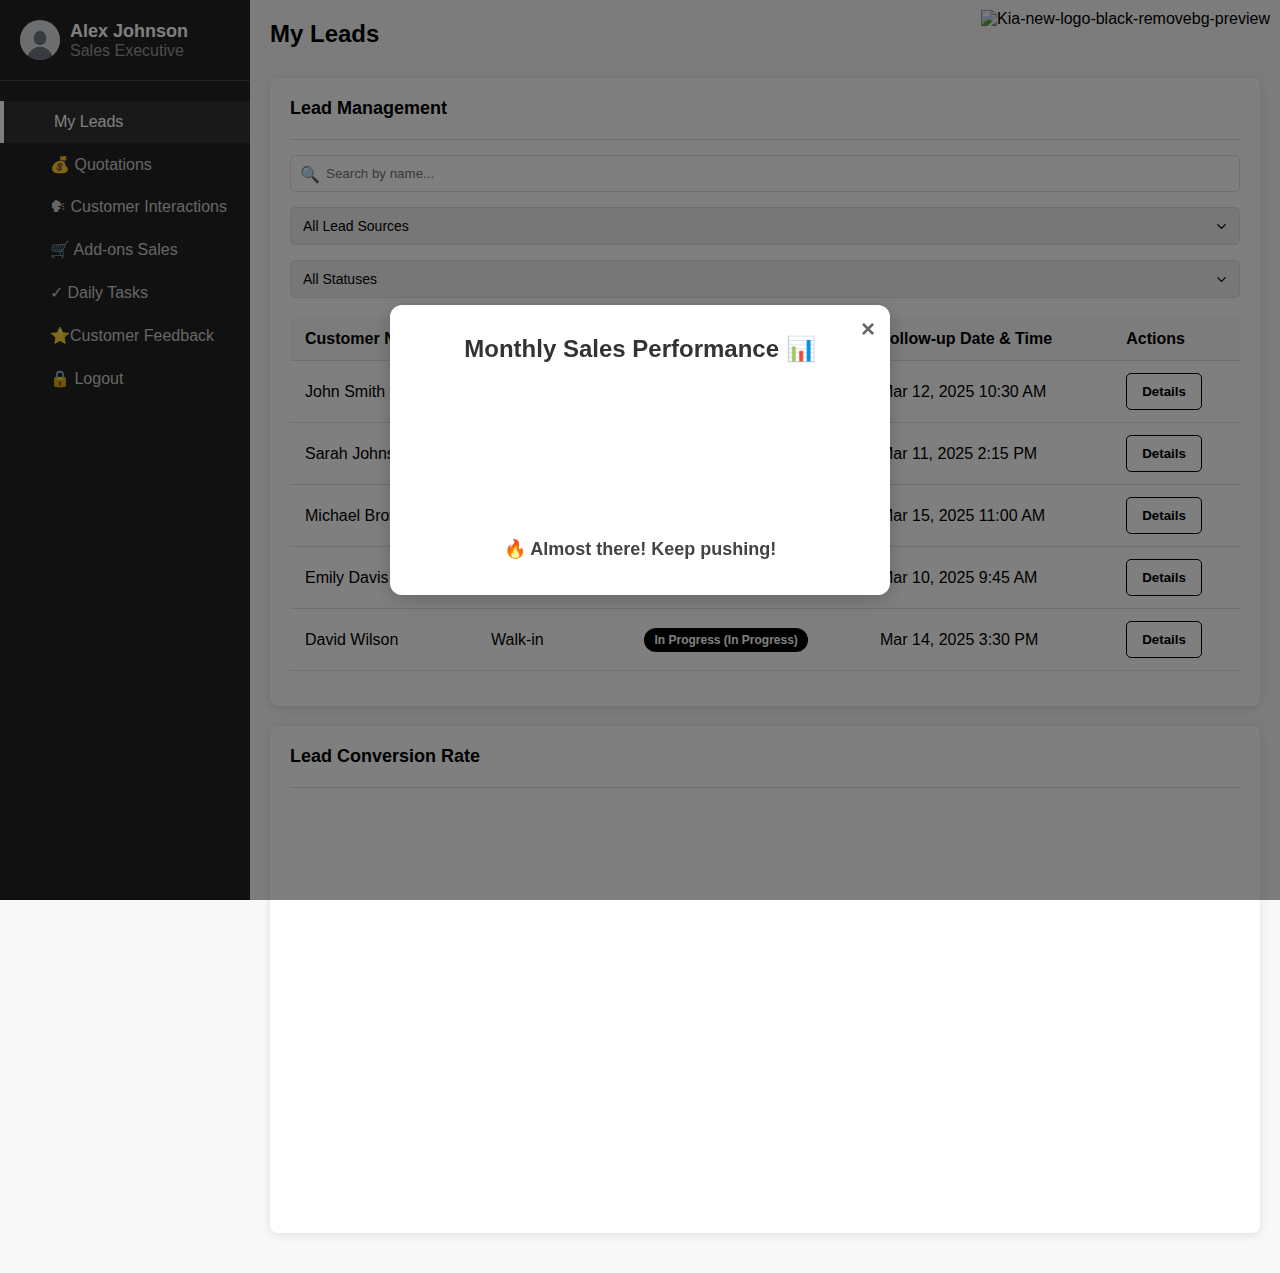
==== execut.html @ 9aef1964 "Add files via upload" ====
<!DOCTYPE html>
<html lang="en">
<head>
    <meta charset="UTF-8">
    <meta name="viewport" content="width=device-width, initial-scale=1.0">
    <title>KIA Showroom - Sales Executive Dashboard</title>
    <script src="https://cdnjs.cloudflare.com/ajax/libs/chart.js/3.9.1/chart.min.js"></script>
    <link rel="stylesheet" href="execut.css">
</head>
<body>
    
    <div class="sidebar">
        <div class="sidebar-header">
            <div class="user-info">
                <div class="user-avatar">
                    <img src="user.jpg" alt="User Avatar" class="avatar-img">
                </div>
                <div>
                    <div class="user-name">Alex Johnson</div>
                    <div class="user-role">Sales Executive</div>
                </div>
            </div>
        </div>
        <div class="sidebar-menu">
            <a href="#my-leads" class="active" data-section="my-leads-section">
                <i class="fas fa-clipboard-list"></i> My Leads
            </a>
            <a href="#quotations" data-section="quotations-section">
                <i class="fas fa-file-invoice-dollar"></i>💰 Quotations
            </a>
            <a href="#customer-interactions" data-section="customer-interactions-section">
                <i class="fas fa-comments"></i>🗣 Customer Interactions
            </a>
            <a href="#addons-section" data-section="addons-section">
                <i class="fas fa-cart-plus"></i>🛒  Add-ons Sales
            </a>
            <a href="#daily-tasks-section" data-section="daily-tasks-section">
                <i class="fas fa-tasks"></i>✓ Daily Tasks
            </a>
            <a href="#customer-feedback-section" data-section="customer-feedback-section">
                <i class="fas fa-star"></i>⭐Customer Feedback
            </a>
            <a href="#logout" id="logout-btn" class="nav-link">
                <i class="fas fa-lock"></i>🔒 Logout
            </a>
        </div>
    </div>

    <div class="kia-logo-container">
        <img src="https://i.ibb.co/v6xgw8Wd/Kia-new-logo-black-removebg-preview.png" alt="Kia-new-logo-black-removebg-preview" border="0"></a>
    </div>

    <div class="main-content">

        <section id="my-leads" class="section active">
            <div class="header">
                <h1>My Leads</h1>
            </div>
            
            <div class="card">
                <div class="card-header">
                    <h2>Lead Management</h2>
                </div>
                
                <div class="filters">
                    <div class="search-box">
                        <input type="text" placeholder="Search by name..." id="lead-search">
                    </div>
                    <select class="form-control filter-select" id="lead-source-filter">
                        <option value="">All Lead Sources</option>
                        <option value="Walk-in">Walk-in</option>
                        <option value="Online">Online</option>
                        <option value="Referral">Referral</option>
                        <option value="Social Media">Social Media</option>
                    </select>
                    <select class="form-control filter-select" id="lead-status-filter">
                        <option value="">All Statuses</option>
                        <option value="New">New</option>
                        <option value="In Progress">In Progress</option>
                        <option value="Converted">Converted</option>
                        <option value="Lost">Lost</option>
                    </select>
                </div>
                
                <div class="table-container">
                    <table id="leads-table">
                        <thead>
                            <tr>
                                <th>Customer Name</th>
                                <th>Lead Source</th>
                                <th>Lead Status</th>
                                <th>Follow-up Date & Time</th>
                                <th>Actions</th>
                            </tr>
                        </thead>
                        <tbody>
                            <tr>
                                <td>John Smith</td>
                                <td>Walk-in</td>
                                <td><span class="status status-new">New</span></td>
                                <td>Mar 12, 2025 10:30 AM</td>
                                <td>
                                    <button class="btn btn-outline">Details</button>
                                </td>
                            </tr>
                            <tr>
                                <td>Sarah Johnson</td>
                                <td>Online</td>
                                <td><span class="status status-progress">In Progress</span></td>
                                <td>Mar 11, 2025 2:15 PM</td>
                                <td>
                                    <button class="btn btn-outline">Details</button>
                                </td>
                            </tr>
                            <tr>
                                <td>Michael Brown</td>
                                <td>Referral</td>
                                <td><span class="status status-converted">Converted</span></td>
                                <td>Mar 15, 2025 11:00 AM</td>
                                <td>
                                    <button class="btn btn-outline">Details</button>
                                </td>
                            </tr>
                            <tr>
                                <td>Emily Davis</td>
                                <td>Social Media</td>
                                <td><span class="status status-lost">Lost</span></td>
                                <td>Mar 10, 2025 9:45 AM</td>
                                <td>
                                    <button class="btn btn-outline">Details</button>
                                </td>
                            </tr>
                            <tr>
                                <td>David Wilson</td>
                                <td>Walk-in</td>
                                <td><span class="status status-progress">In Progress</span></td>
                                <td>Mar 14, 2025 3:30 PM</td>
                                <td>
                                    <button class="btn btn-outline">Details</button>
                                </td>
                            </tr>
                        </tbody>
                    </table>
                </div>
            </div>
            
            <div class="card">
                <div class="card-header">
                    <h2>Lead Conversion Rate</h2>
                </div>
                <div class="chart-container">
                    <canvas id="lead-conversion-chart"></canvas>
                </div>
            </div>
        </section>
        
        
        <!-- Quotations Section -->
        <section id="quotations" class="section">
            <div class="header">
                <h1>Quotations</h1>
            </div>
            
            <div class="card">
                <div class="card-header">
                    <h2>Generate Quotation</h2>
                </div>
                
                <form id="quotation-form">
                    <div class="form-row">
                        <div class="form-group">
                            <label for="customer-name">Customer Name</label>
                            <input type="text" id="customer-name" class="form-control" required>
                        </div>
                        <div class="form-group">
                            <label for="customer-email">Email</label>
                            <input type="email" id="customer-email" class="form-control" required>
                        </div>
                        <div class="form-group">
                            <label for="customer-phone">Phone Number</label>
                            <input type="tel" id="customer-phone" class="form-control" required>
                        </div>
                    </div>
                    
                    <div class="form-row">
                        <div class="form-group">
                            <label for="vehicle-model">Vehicle Model</label>
                            <select id="vehicle-model" class="form-control" required>
                                <option value="">Select Model</option>
                                <option value="KIA Seltos">KIA Seltos</option>
                                <option value="KIA Sonet">KIA Sonet</option>
                                <option value="KIA Carnival">KIA Carnival</option>
                                <option value="KIA EV6">KIA EV6</option>
                                <option value="KIA Sportage">KIA Sportage</option>
                            </select>
                        </div>
                        <div class="form-group">
                            <label for="vehicle-variant">Variant</label>
                            <select id="vehicle-variant" class="form-control" required>
                                <option value="">Select Variant</option>
                                <option value="HTE">HTE</option>
                                <option value="HTK">HTK</option>
                                <option value="HTK+">HTK+</option>
                                <option value="HTX">HTX</option>
                                <option value="HTX+">HTX+</option>
                                <option value="GTX">GTX</option>
                                <option value="GTX+">GTX+</option>
                            </select>
                        </div>
                        <div class="form-group">
                            <label for="vehicle-color">Color</label>
                            <select id="vehicle-color" class="form-control" required>
                                <option value="">Select Color</option>
                                <option value="White">White</option>
                                <option value="Black">Black</option>
                                <option value="Silver">Silver</option>
                                <option value="Grey">Grey</option>
                            </select>
                        </div>
                    </div>
                    
                    <div class="form-row">
                        <div class="form-group">
                            <label for="add-ons">Add-ons</label>
                            <div id="add-ons-container" class="dropdown-container">
                                <div id="add-ons-display" class="dropdown-display">Select Add-ons</div>
                                <div id="add-ons-dropdown" class="dropdown-select">
                                    <select id="add-ons" class="form-control" multiple>
                                        <option value="Extended Warranty" data-price="25000">Extended Warranty (₹25,000)</option>
                                        <option value="Premium Floor Mats" data-price="5000">Premium Floor Mats (₹5,000)</option>
                                        <option value="Seat Covers" data-price="12000">Seat Covers (₹12,000)</option>
                                        <option value="Infotainment Upgrade" data-price="18000">Infotainment Upgrade (₹18,000)</option>
                                    </select>
                                    <button id="add-ons-ok-btn" class="btn btn-primary">OK</button>
                                </div>
                            </div>
                            <ul id="selected-addons-list" class="selected-addons-list"></ul>
                        </div>
                        <div class="form-group">
                            <label for="add-ons-cost">Add-ons Cost</label>
                            <input type="number" id="add-ons-cost" class="form-control" readonly value="0">
                        </div>
                        <div class="form-group">
                            <label for="total-amount">Total On-Road Price</label>
                            <input type="number" id="total-amount" class="form-control" readonly value="1380000">
                        </div>
                    </div>
                    
                    <div class="form-group">
                        <label for="notes">Additional Notes</label>
                        <textarea id="notes" class="form-control" rows="3"></textarea>
                    </div>
                    
                    <div style="display: flex; gap: 10px;">
                        <button type="submit" class="btn btn-primary">Generate & Email Quotation</button>
                        <button type="button" class="btn btn-outline">Save Draft</button>
                    </div>
                </form>
            </div>
            
            <div class="card">
                <div class="card-header">
                    <h2>Saved Quotations</h2>
                </div>
                
                <div class="table-container">
                    <table id="quotations-table">
                        <thead>
                            <tr>
                                <th>Date</th>
                                <th>Customer Name</th>
                                <th>Vehicle Model</th>
                                <th>Total Amount</th>
                                <th>Status</th>
                                <th>Actions</th>
                            </tr>
                        </thead>
                        <tbody>
                            <tr>
                                <td>Mar 9, 2025</td>
                                <td>James Wilson</td>
                                <td>KIA Seltos HTX</td>
                                <td>₹ 1,385,000</td>
                                <td><span class="status status-progress">Pending</span></td>
                                <td>
                                    <button class="btn btn-outline">View</button>
                                </td>
                            </tr>
                            <tr>
                                <td>Mar 8, 2025</td>
                                <td>Lisa Thompson</td>
                                <td>KIA Carnival GTX+</td>
                                <td>₹ 2,450,000</td>
                                <td><span class="status status-converted">Accepted</span></td>
                                <td>
                                    <button class="btn btn-outline">View</button>
                                </td>
                            </tr>
                            <tr>
                                <td>Mar 7, 2025</td>
                                <td>Robert Parker</td>
                                <td>KIA Sonet HTK+</td>
                                <td>₹ 1,150,000</td>
                                <td><span class="status status-lost">Rejected</span></td>
                                <td>
                                    <button class="btn btn-outline">View</button>
                                </td>
                            </tr>
                        </tbody>
                    </table>
                </div>
            </div>
        </section>
        
        <!-- Customer Interactions Section -->
        <section id="customer-interactions" class="section">
            <div class="header">
                <h1>Customer Interactions</h1>
            </div>
            
            <div class="card">
                <div class="card-header">
                    <h2>Pending Follow-ups</h2>
                </div>
                
                <div class="table-container">
                    <table id="followups-table">
                        <thead>
                            <tr>
                                <th>Customer Name</th>
                                <th>Last Contact</th>
                                <th>Communication Mode</th>
                                <th>Next Follow-up</th>
                                <th>Actions</th>
                            </tr>
                        </thead>
                        <tbody>
                            <tr>
                                <td>Mark Johnson</td>
                                <td>Mar 8, 2025</td>
                                <td>Call</td>
                                <td>Mar 10, 2025 2:00 PM</td>
                                <td>
                                    <button class="btn btn-primary">Complete</button>
                                    <button class="btn btn-outline">Reschedule</button>
                                </td>
                            </tr>
                            <tr>
                                <td>Susan Miller</td>
                                <td>Mar 7, 2025</td>
                                <td>Email</td>
                                <td>Mar 11, 2025 11:30 AM</td>
                                <td>
                                    <button class="btn btn-primary">Complete</button>
                                    <button class="btn btn-outline">Reschedule</button>
                                </td>
                            </tr>
                            <tr>
                                <td>Thomas Anderson</td>
                                <td>Mar 6, 2025</td>
                                <td>In-Person</td>
                                <td>Mar 10, 2025 4:15 PM</td>
                                <td>
                                    <button class="btn btn-primary">Complete</button>
                                    <button class="btn btn-outline">Reschedule</button>
                                </td>
                            </tr>
                        </tbody>
                    </table>
                </div>
            </div>
            
            <div class="card">
                <div class="card-header">
                    <h2>Interaction History</h2>
                </div>
                
                <div class="filters">
                    <div class="search-box">
                        <input type="text" placeholder="Search by name..." id="interaction-search">
                    </div>
                    <select class="form-control filter-select" id="comm-mode-filter">
                        <option value="">All Modes</option>
                        <option value="Call">Call</option>
                        <option value="Email">Email</option>
                        <option value="In-Person">In-Person</option>
                    </select>
                </div>
                
                <div class="table-container">
                    <table id="interactions-table">
                        <thead>
                            <tr>
                                <th>Date & Time</th>
                                <th>Customer Name</th>
                                <th>Mode</th>
                                <th>Summary</th>
                                <th>Actions</th>
                            </tr>
                        </thead>
                        <tbody>
                            <tr>
                                <td>Mar 9, 2025 9:30 AM</td>
                                <td>Jennifer Lewis</td>
                                <td>Call</td>
                                <td>Discussed financing options for Seltos HTX</td>
                                <td>
                                    <button class="btn btn-outline">View Notes</button>
                                </td>
                            </tr>
                            <tr>
                                <td>Mar 8, 2025 3:45 PM</td>
                                <td>William Chen</td>
                                <td>In-Person</td>
                                <td>Test drive of KIA EV6, interested in GT-Line</td>
                                <td>
                                    <button class="btn btn-outline">View Notes</button>
                                </td>
                            </tr>
                            <tr>
                                <td>Mar 8, 2025 11:15 AM</td>
                                <td>Katherine Wright</td>
                                <td>Email</td>
                                <td>Sent brochure and pricing details for Carnival</td>
                                <td>
                                    <button class="btn btn-outline">View Notes</button>
                                </td>
                            </tr>
                            <tr>
                                <td>Mar 7, 2025 2:00 PM</td>
                                <td>Daniel Martinez</td>
                                <td>Call</td>
                                <td>Follow-up after test drive, discussing add-ons</td>
                                <td>
                                    <button class="btn btn-outline">View Notes</button>
                                </td>
                            </tr>
                            <tr>
                                <td>Mar 7, 2025 10:30 AM</td>
                                <td>Sarah Johnson</td>
                                <td>Email</td>
                                <td>Inquired about Sportage delivery timeline</td>
                                <td>
                                    <button class="btn btn-outline">View Notes</button>
                                </td>
                            </tr>
                            <tr>
                                <td>Mar 6, 2025 4:00 PM</td>
                                <td>Michael Rodriguez</td>
                                <td>In-Person</td>
                                <td>Finalized color and trim options for Sorento</td>
                                <td>
                                    <button class="btn btn-outline">View Notes</button>
                                </td>
                            </tr>
                        </tbody>
                    </table>
                </div>
                
                <div class="pagination">
                    <button class="pagination-btn">Previous</button>
                    <span class="page-numbers">
                        <button class="page-num active">1</button>
                        <button class="page-num">2</button>
                        <button class="page-num">3</button>
                    </span>
                    <button class="pagination-btn">Next</button>
                </div>
            </div>
            
            <div class="card">
                <div class="card-header">
                    <h2>New Interaction</h2>
                </div>
                
                <div class="interaction-form">
                    <form id="new-interaction-form">
                        <div class="form-row">
                            <div class="form-group">
                                <label for="customer-select">Customer</label>
                                <select id="customer-select" class="form-control" required>
                                    <option value="">Select Customer</option>
                                    <option value="1">Mark Johnson</option>
                                    <option value="2">Susan Miller</option>
                                    <option value="3">Thomas Anderson</option>
                                    <option value="4">Jennifer Lewis</option>
                                    <option value="5">William Chen</option>
                                    <option value="6">Katherine Wright</option>
                                    <option value="7">Daniel Martinez</option>
                                    <option value="8">Sarah Johnson</option>
                                    <option value="9">Michael Rodriguez</option>
                                </select>
                            </div>
                            
                            <div class="form-group">
                                <label for="interaction-date">Date & Time</label>
                                <input type="datetime-local" id="interaction-date" class="form-control" required>
                            </div>
                        </div>
                        
                        <div class="form-row">
                            <div class="form-group">
                                <label for="interaction-mode">Communication Mode</label>
                                <select id="interaction-mode" class="form-control" required>
                                    <option value="">Select Mode</option>
                                    <option value="Call">Call</option>
                                    <option value="Email">Email</option>
                                    <option value="In-Person">In-Person</option>
                                    <option value="Video Call">Video Call</option>
                                    <option value="SMS">SMS</option>
                                </select>
                            </div>
                            
                            <div class="form-group">
                                <label for="interaction-duration">Duration (minutes)</label>
                                <input type="number" id="interaction-duration" class="form-control" min="1">
                            </div>
                        </div>
                        
                        <div class="form-group">
                            <label for="interaction-summary">Summary</label>
                            <input type="text" id="interaction-summary" class="form-control" placeholder="Brief summary of interaction" required>
                        </div>
                        
                        <div class="form-group">
                            <label for="interaction-notes">Detailed Notes</label>
                            <textarea id="interaction-notes" class="form-control" rows="4" placeholder="Enter detailed notes about the interaction"></textarea>
                        </div>
                        
                        <div class="form-row">
                            <div class="form-group">
                                <label for="follow-up-required">Follow-up Required?</label>
                                <div class="toggle-switch">
                                    <input type="checkbox" id="follow-up-required">
                                    <label for="follow-up-required"></label>
                                </div>
                            </div>
                            
                            <div class="form-group follow-up-group" id="follow-up-details">
                                <label for="follow-up-date">Follow-up Date & Time</label>
                                <input type="datetime-local" id="follow-up-date" class="form-control">
                            </div>
                        </div>
                        
                        <div class="form-actions">
                            <button type="submit" class="btn btn-primary">Save Interaction</button>
                            <button type="reset" class="btn btn-outline">Reset</button>
                        </div>
                    </form>
                </div>
            </div>
        </section>
        
        <!-- Add-ons & Cross-selling Section -->
        <section id="addons-section" class="section">
            <div class="header">
                <h1>Add-ons & Cross-selling</h1>
            </div>
            
            <div class="card">
                <div class="card-header">
                    <h2>Add-ons Sales Performance</h2>
                </div>
                
                <div class="chart-container">
                    <canvas id="addons-chart"></canvas>
                </div>
            </div>
            
            <div class="cards-row">
                <div class="card small-card">
                    <div class="card-header">
                        <h2>Total Add-on Revenue</h2>
                    </div>
                    <div class="stat-value">&#8377;24,850</div>
                    <div class="stat-label">Last 30 days</div>
                </div>
                
                <div class="card small-card">
                    <div class="card-header">
                        <h2>Conversion Rate</h2>
                    </div>
                    <div class="stat-value">42%</div>
                    <div class="stat-label">Customers purchasing add-ons</div>
                </div>
                
                <div class="card small-card">
                    <div class="card-header">
                        <h2>Most Popular</h2>
                    </div>
                    <div class="stat-value">Extended Warranty</div>
                    <div class="stat-label">58 units sold this month</div>
                </div>
            </div>
            
            <div class="card">
                <div class="card-header">
                    <h2>Recent Add-on Sales</h2>
                </div>
                
                <div class="filters">
                    <div class="search-box">
                        <input type="text" placeholder="Search by name..." id="addon-search">
                    </div>
                    <select class="form-control filter-select" id="addon-type-filter">
                        <option value="">All Types</option>
                        <option value="Warranty">Warranty</option>
                        <option value="Accessories">Accessories</option>
                        <option value="Protection">Protection</option>
                        <option value="Maintenance">Maintenance</option>
                    </select>
                </div>
                
                <div class="table-container">
                    <table id="addons-table">
                        <thead>
                            <tr>
                                <th>Date</th>
                                <th>Customer Name</th>
                                <th>Vehicle Model</th>
                                <th>Add-on Item</th>
                                <th>Category</th>
                                <th>Price</th>
                            </tr>
                        </thead>
                        <tbody>
                            <tr>
                                <td>Mar 9, 2025</td>
                                <td>Emily Parker</td>
                                <td>KIA Seltos</td>
                                <td>Extended Warranty (5-year)</td>
                                <td>Warranty</td>
                                <td>&#8377;1,299</td>
                            </tr>
                            <tr>
                                <td>Mar 8, 2025</td>
                                <td>David Kim</td>
                                <td>KIA Sportage</td>
                                <td>Premium Floor Mats</td>
                                <td>Accessories</td>
                                <td>&#8377;249</td>
                            </tr>
                            <tr>
                                <td>Mar 8, 2025</td>
                                <td>Lisa Thompson</td>
                                <td>KIA EV6</td>
                                <td>Home Charging Station</td>
                                <td>Accessories</td>
                                <td>&#8377;899</td>
                            </tr>
                            <tr>
                                <td>Mar 7, 2025</td>
                                <td>Robert Wilson</td>
                                <td>KIA Carnival</td>
                                <td>Interior Protection Package</td>
                                <td>Protection</td>
                                <td>&#8377;599</td>
                            </tr>
                            <tr>
                                <td>Mar 7, 2025</td>
                                <td>Jennifer Adams</td>
                                <td>KIA Sorento</td>
                                <td>Maintenance Plan (3-year)</td>
                                <td>Maintenance</td>
                                <td>&#8377;1,199</td>
                            </tr>
                        </tbody>
                    </table>
                </div>
                
                <div class="pagination">
                    <button class="pagination-btn">Previous</button>
                    <span class="page-numbers">
                        <button class="page-num active">1</button>
                        <button class="page-num">2</button>
                        <button class="page-num">3</button>
                    </span>
                    <button class="pagination-btn">Next</button>
                </div>
            </div>
            
            <div class="card">
                <div class="card-header">
                    <h2>Recommended Add-ons</h2>
                </div>
                
                <div class="form-group">
                    <label for="customer-addon-select">Select Customer</label>
                    <select id="customer-addon-select" class="form-control">
                        <option value="">Choose a customer</option>
                        <option value="1">Mark Johnson</option>
                        <option value="2">Susan Miller</option>
                        <option value="3">Thomas Anderson</option>
                        <option value="4">Jennifer Lewis</option>
                        <option value="5">William Chen</option>
                    </select>
                </div>
                
                <div class="addon-recommendations" id="addon-recommendations">
                    <div class="recommendation-card">
                        <div class="recommendation-header">
                            <h3>Extended Warranty</h3>
                            <div class="recommendation-score">98%</div>
                        </div>
                        <p class="recommendation-desc">5-year extended warranty with roadside assistance</p>
                        <div class="recommendation-price">&#8377;1,299</div>
                        <div class="recommendation-reason">Based on previous preferences and vehicle type</div>
                    </div>
                    
                    <div class="recommendation-card">
                        <div class="recommendation-header">
                            <h3>All-Weather Floor Mats</h3>
                            <div class="recommendation-score">85%</div>
                        </div>
                        <p class="recommendation-desc">Premium all-weather floor mats with custom fit</p>
                        <div class="recommendation-price">&#8377;249</div>
                        <div class="recommendation-reason">Popular with customers who purchased similar vehicles</div>
                    </div>
                    
                    <div class="recommendation-card">
                        <div class="recommendation-header">
                            <h3>Paint Protection Film</h3>
                            <div class="recommendation-score">78%</div>
                        </div>
                        <p class="recommendation-desc">Clear protective film for hood, mirrors and bumper</p>
                        <div class="recommendation-price">&#8377;899</div>
                        <div class="recommendation-reason">Customer previously inquired about protection options</div>
                    </div>
                </div>
            </div>
            
            <div class="container">
                <!-- Add-ons & Cross-selling -->
                <div class="dashboard-section add-ons-section">
                    <h3 class="section-title">Add-ons & Cross-selling</h3>
                    <div class="add-ons-item">
                        <span class="item-name">Premium Support Package</span>
                        <span class="item-revenue">&#8377;1,245.00</span>
                    </div>
                    <div class="add-ons-item">
                        <span class="item-name">Extended Warranty</span>
                        <span class="item-revenue">&#8377;895.00</span
                        </div>
        </section>

        <!-- Daily Tasks Section -->
        <section id="daily-tasks-section" class="section">
            <div class="header"><h1>Daily Task Tracker</h1></div>
            <div class="card">
                <div class="card-header"><h2>Tasks</h2></div>
                <ul class="task-list">
                    <li class="task-item">
                        <input type="checkbox" class="task-checkbox">
                        <span class="task-text">Follow up with customer inquiry</span>
                        <span class="task-date">Due today</span>
                    </li>
                    <li class="task-item task-completed">
                        <input type="checkbox" class="task-checkbox" checked>
                        <span class="task-text">Review inventory reports</span>
                        <span class="task-date">Completed</span>
                    </li>
                    <li class="task-item">
                        <input type="checkbox" class="task-checkbox">
                        <span class="task-text">Prepare monthly sales presentation</span>
                        <span class="task-date">Due tomorrow</span>
                    </li>
                </ul>
            </div>
        </section>

        <!-- Customer Feedback Section -->
        <section id="customer-feedback-section" class="section">
            <div class="header"><h1>Customer Feedback</h1></div>
            <div class="card">
                <div class="card-header"><h2>Recent Feedback</h2></div>
                <div class="feedback-item">
                    <div class="feedback-header">
                        <span class="customer-name">John Doe</span>
                        <span class="rating">★★★★★</span>
                    </div>
                    <p class="feedback-text">Great product and fast shipping. Will definitely buy again!</p>
                </div>
                <div class="feedback-item">
                    <div class="feedback-header">
                        <span class="customer-name">Sarah Johnson</span>
                        <span class="rating">★★★★☆</span>
                    </div>
                    <p class="feedback-text">Quality exceeded my expectations. Would recommend to others.</p>
                </div>
            </div>
        </section>
    </div>

    <script src="https://cdnjs.cloudflare.com/ajax/libs/Chart.js/3.9.1/chart.min.js"></script>
    <script>

document.addEventListener('DOMContentLoaded', function () {
    const sections = document.querySelectorAll('.section'); // All sections
    const navLinks = document.querySelectorAll('.sidebar-menu a'); // All sidebar links

    // Show only the first section on load
    sections.forEach(section => section.style.display = 'none'); // Hide all sections
    const firstSection = document.querySelector('.section.active'); // Find the active section
    if (firstSection) {
        firstSection.style.display = 'block'; // Show the active section
    }

    // Add click event listeners to navigation links
    navLinks.forEach(link => {
        link.addEventListener('click', function (event) {
            event.preventDefault(); // Prevent default anchor behavior

            // Get the target section ID from the link's href attribute
            const targetId = this.getAttribute('href').substring(1);
            const targetSection = document.getElementById(targetId);

            // Hide all sections
            sections.forEach(section => section.style.display = 'none');

            // Show the target section
            if (targetSection) {
                targetSection.style.display = 'block';
            }

            // Scroll to the top of the page instantly
            window.scrollTo({
                top: 0,
                behavior: 'instant' // Ensures instant scrolling
            });

            // Remove active class from all links and add it to the clicked link
            navLinks.forEach(link => link.classList.remove('active'));
            this.classList.add('active');
        });
    });
});

        document.addEventListener("DOMContentLoaded", function() {
        document.querySelector("a[href='#logout']").addEventListener("click", function(event) {
            event.preventDefault();
            window.location.href = "index.html";
        });

    // Graphs Configuration
    function renderCharts() {
        // Lead Conversion Chart
        const leadChartCtx = document.getElementById('lead-conversion-chart');
        if (leadChartCtx) {
            new Chart(leadChartCtx, {
                type: 'pie',
                data: {
                    labels: ['New', 'In Progress', 'Converted', 'Lost'],
                    datasets: [{
                        data: [10, 15, 5, 3],
                        backgroundColor: ['#666', '#3498db', '#2ecc71', '#e74c3c']
                    }]
                },
                options: {
                    responsive: true,
                    maintainAspectRatio: false,
                    plugins: {
                        legend: {
                            position: 'bottom'
                        }
                    }
                }
            });
        }

        // Add-ons Sales Performance Chart
        const addonsChartCtx = document.getElementById('addons-chart');
        if (addonsChartCtx) {
            new Chart(addonsChartCtx, {
                type: 'bar',
                data: {
                    labels: ['Jan', 'Feb', 'Mar', 'Apr', 'May', 'Jun'],
                    datasets: [{
                        label: 'Add-on Sales',
                        data: [12, 15, 18, 14, 20, 22],
                        backgroundColor: ['#4285F4', '#EA4335', '#FBBC05', '#34A853', '#FF6D00', '#8E24AA']
                    }]
                },
                options: {
                    responsive: true,
                    maintainAspectRatio: false,
                    scales: {
                        x: {
                            grid: {
                                display: false
                            },
                            ticks: {
                                color: '#555'
                            }
                        },
                        y: {
                            beginAtZero: true,
                            grid: {
                                color: 'rgba(0, 0, 0, 0.1)'
                            },
                            ticks: {
                                color: '#555'
                            }
                        }
                    }
                }
            });
        }
    }
        
    renderCharts();
});

</script>

<!-- Motivational Pop-up -->
<!-- Motivational Pop-up -->
<div id="motivation-popup" class="popup">
    <div class="popup-content">
        <span class="popup-close" id="close-popup">&times;</span>
        <h2>Monthly Sales Performance 📊</h2>
        <div class="chart-container">
            <canvas id="performanceChart"></canvas>
        </div>
        <p id="motivational-text"></p>
    </div>
</div>

<style>
    .popup {
        display: none;
        position: fixed;
        top: 0;
        left: 0;
        width: 100%;
        height: 100%;
        background-color: rgba(0, 0, 0, 0.5);
        justify-content: center;
        align-items: center;
        z-index: 1000;
    }

    .popup-content {
        position: relative;
        background-color: white;
        padding: 30px;
        border-radius: 12px;
        box-shadow: 0 4px 20px rgba(0, 0, 0, 0.2);
        max-width: 500px;
        width: 90%;
        text-align: center;
        overflow: hidden; /* Prevent content from spilling out */
    }

    .popup-close {
        position: absolute;
        top: 10px;
        right: 15px;
        font-size: 24px;
        font-weight: bold;
        cursor: pointer;
        color: #666;
        transition: color 0.2s;
        z-index: 10;
    }

    .popup-close:hover {
        color: #333;
    }

    h2 {
        margin-top: 0;
        color: #333;
        font-size: 24px;
        margin-bottom: 10px; /* Reduced space after heading */
    }

    .chart-container {
        position: relative;
        margin: 10px auto; /* Reduced top margin */
        height: 150px; /* Reduced height */
        width: 280px;
    }

    .arrow-container {
        position: absolute;
        bottom: 0;
        left: 50%;
        transform: translateX(-50%);
    }

    .arrow-pointer {
        width: 4px;
        height: 65px; /* Reduced arrow height */
        background-color: #ff5722;
        transform-origin: bottom center;
        position: absolute;
        bottom: 0;
        left: 0;
        border-radius: 4px 4px 0 0;
        box-shadow: 0 0 5px rgba(0, 0, 0, 0.3);
    }

    #motivational-text {
        font-size: 18px;
        font-weight: bold;
        margin-top: 15px;
        margin-bottom: 5px;
        color: #444;
    }
/*addson*/
.dropdown-container {
    position: relative;
    display: inline-block;
    width: 100%;
}

.dropdown-display {
    border: 1px solid #ccc;
    padding: 10px;
    border-radius: 4px;
    background-color: #fff;
    cursor: pointer;
    width: 100%;
    box-sizing: border-box;
}

.dropdown-select {
    display: none;
    position: absolute;
    top: 100%;
    left: 0;
    width: 100%;
    z-index: 10;
    background-color: #fff;
    border: 1px solid #ccc;
    border-radius: 4px;
    box-shadow: 0 4px 6px rgba(0, 0, 0, 0.1);
    padding: 10px;
}

.dropdown-select.show {
    display: block;
}

.dropdown-select select {
    width: 100%;
    margin-bottom: 10px;
}

.selected-addons-list {
    list-style-type: disc;
    margin-top: 10px;
    padding-left: 20px;
}

.selected-addons-list li {
    margin-bottom: 5px;
}

#add-ons-ok-btn {
    display: block;
    width: 100%;
    text-align: center;
    margin-top: 10px;
}

</style>

<script>
    document.addEventListener("DOMContentLoaded", function () {
        const monthlyTarget = 100; // Fixed Target
        const achievedSales = 85; // Static Sales Percentage

        // Selecting elements
        const popup = document.getElementById("motivation-popup");
        const motivationalText = document.getElementById("motivational-text");
        const closeBtn = document.getElementById("close-popup");
        const arrow = document.getElementById("arrow");

        // Show pop-up
        popup.style.display = "flex";

        // Close pop-up when clicking "X"
        closeBtn.addEventListener("click", function () {
            popup.style.display = "none";
        });

        // Motivational message logic
        if (achievedSales >= monthlyTarget) {
            motivationalText.innerHTML = "🚀 You're exceeding expectations!";
        } else if (achievedSales >= monthlyTarget * 0.8) {
            motivationalText.innerHTML = "🔥 Almost there! Keep pushing!";
        } else {
            motivationalText.innerHTML = "💪 Stay focused! Every sale counts!";
        }

        // Chart.js - Improved Half Doughnut Chart
        new Chart(document.getElementById("performanceChart"), {
            type: "doughnut",
            data: {
                labels: ["Achieved", "Remaining"],
                datasets: [{
                    data: [achievedSales, Math.max(0, monthlyTarget - achievedSales)],
                    backgroundColor: [
                        achievedSales >= monthlyTarget ? "#4CAF50" : 
                        achievedSales >= monthlyTarget * 0.8 ? "#FFC107" : "#FF5722",
                        "#EEEEEE"
                    ],
                    borderWidth: 0
                }]
            },
            options: {
                responsive: true,
                maintainAspectRatio: false, // Allows more control over dimensions
                rotation: -90,
                circumference: 180,
                cutout: '70%', // Slightly reduced cutout
                plugins: {
                    legend: { display: false },
                    tooltip: {
                        callbacks: {
                            label: function(context) {
                                return context.label + ': ' + context.raw + '%';
                            }
                        }
                    }
                },
                layout: {
                    padding: {
                        top: 0,
                        bottom: 0
                    }
                },
                animation: {
                    animateRotate: true,
                    animateScale: true,
                    duration: 1000,
                    easing: 'easeOutBounce'
                }
            }
        });
        

        // Arrow Positioning with animation
        setTimeout(() => {
            let angle = (achievedSales / monthlyTarget) * 180;
            angle = Math.min(angle, 180);
            arrow.style.transition = "transform 1s ease-out";
            arrow.style.transform = `rotate(${angle - 90}deg)`;
        }, 100);
    });
    document.addEventListener('DOMContentLoaded', function () {
    const addOnsContainer = document.getElementById('add-ons-container');
    const addOnsDisplay = document.getElementById('add-ons-display');
    const addOnsDropdown = document.getElementById('add-ons-dropdown');
    const addOnsSelect = document.getElementById('add-ons');
    const addOnsOkBtn = document.getElementById('add-ons-ok-btn');
    const selectedAddonsList = document.getElementById('selected-addons-list');
    const addOnsCostInput = document.getElementById('add-ons-cost');
    const totalAmountInput = document.getElementById('total-amount');
    const basePrice = 1380000; // Base on-road price

    // Toggle dropdown visibility
    addOnsDisplay.addEventListener('click', function () {
        addOnsDropdown.classList.toggle('show');
    });

    // Function to update the selected add-ons list and costs
    function updateSelectedAddons() {
        // Clear the current list
        selectedAddonsList.innerHTML = '';

        // Get selected options
        const selectedOptions = Array.from(addOnsSelect.selectedOptions);

        // Calculate total add-ons cost
        let totalAddOnsCost = 0;

        const selectedTexts = [];
        selectedOptions.forEach(option => {
            const listItem = document.createElement('li');
            listItem.textContent = option.text;
            selectedAddonsList.appendChild(listItem);

            // Add the price of the selected add-on
            totalAddOnsCost += parseInt(option.getAttribute('data-price'), 10);

            // Collect selected option text
            selectedTexts.push(option.text);
        });

        // Update the display text
        addOnsDisplay.textContent = selectedTexts.length > 0 ? selectedTexts.join(', ') : 'Select Add-ons';

        // Update the add-ons cost and total price
        addOnsCostInput.value = totalAddOnsCost;
        totalAmountInput.value = basePrice + totalAddOnsCost;

        // Hide the dropdown after pressing OK
        addOnsDropdown.classList.remove('show');
    }

    // Add event listener to the OK button to update the list and costs
    addOnsOkBtn.addEventListener('click', updateSelectedAddons);
});
</script>

</body>
</html>
---- execut.css ----
:root {
            --primary-color: #000;
            --secondary-color: #fff;
            --border-color: #e0e0e0;
            --bg-light: #f8f8f8;
            --bg-dark: #333;
            --status-new: #666;
            --status-progress: #666;
            --status-converted: #666;
            --status-lost: #666;
            --priority-high: #666;
            --priority-medium: #666;
            --priority-low: #666;
        }

        * {
            margin: 0;
            padding: 0;
            box-sizing: border-box;
            font-family: sans-serif;
        }

        body {
            display: flex;
            background-color: var(--bg-light);
            color: var(--primary-color);
        }

      
        /* Main Content Styles */
        .main-content {
            flex: 1;
            margin-left: 250px;
            padding: 20px;
            transition: all 0.3s ease;
        }

        .section {
            display: none;
            animation: fadeIn 0.5s ease;
        }

        .section.active {
            display: block;
        }

        @keyframes fadeIn {
            from { opacity: 0; }
            to { opacity: 1; }
        }

        .header {
            display: flex;
            justify-content: space-between;
            align-items: center;
            margin-bottom: 30px;
        }

        .header h1 {
            font-size: 24px;
            color: var(--primary-color);
        }

        .card {
            background-color: var(--secondary-color);
            border-radius: 8px;
            box-shadow: 0 2px 10px rgba(0, 0, 0, 0.1);
            padding: 20px;
            margin-bottom: 20px;
        }

        .card-header {
            display: flex;
            justify-content: space-between;
            align-items: center;
            margin-bottom: 15px;
            border-bottom: 1px solid var(--border-color);
            padding-bottom: 10px;
        }

        .card-header h2 {
            font-size: 18px;
            color: var(--primary-color);
        }

        /* Table Styles */
        .table-container {
            overflow-x: auto;
        }

        table {
            width: 100%;
            border-collapse: collapse;
            margin-bottom: 15px;
        }

        table th, table td {
            padding: 12px 15px;
            text-align: left;
            border-bottom: 1px solid var(--border-color);
        }

        table th {
            background-color: var(--bg-light);
            font-weight: bold;
            color: var(--primary-color);
        }

        table tr:hover {
            background-color: var(--bg-light);
        }

        /* Status Badges */
        .status {
            padding: 5px 10px;
            border-radius: 20px;
            font-size: 12px;
            font-weight: bold;
            color: var(--secondary-color);
            text-align: center;
            display: inline-block;
            min-width: 80px;
        }

        .status-new {
            background-color: var(--status-new);
        }

        .status-progress {
            background-color: var(--status-progress);
        }

        .status-converted {
            background-color: var(--status-converted);
        }

        .status-lost {
            background-color: var(--status-lost);
        }

        /* Priority Badges */
        .priority {
            padding: 3px 8px;
            border-radius: 3px;
            font-size: 12px;
            font-weight: bold;
            color: var(--secondary-color);
        }

        .priority-high {
            background-color: var(--priority-high);
        }

        .priority-medium {
            background-color: var(--priority-medium);
        }

        .priority-low {
            background-color: var(--priority-low);
        }

        /* Form Styles */
        .form-group {
            margin-bottom: 15px;
        }

        .form-group label {
            display: block;
            margin-bottom: 5px;
            font-weight: bold;
        }

        .form-control {
            width: 100%;
            padding: 10px 12px;
            border: 1px solid var(--border-color);
            border-radius: 5px;
            font-size: 14px;
        }

        .form-row {
            display: flex;
            gap: 15px;
            margin-bottom: 15px;
        }

        .form-row .form-group {
            flex: 1;
            margin-bottom: 0;
        }

        select.form-control {
            appearance: none;
            background-image: url("data:image/svg+xml;charset=UTF-8,%3csvg xmlns='http://www.w3.org/2000/svg' viewBox='0 0 24 24' fill='none' stroke='currentColor' stroke-width='2' stroke-linecap='round' stroke-linejoin='round'%3e%3cpolyline points='6 9 12 15 18 9'%3e%3c/polyline%3e%3c/svg%3e");
            background-repeat: no-repeat;
            background-position: right 10px center;
            background-size: 15px;
        }

        .btn {
            padding: 10px 15px;
            border: none;
            border-radius: 5px;
            cursor: pointer;
            font-weight: bold;
            transition: all 0.2s ease;
        }

        .btn-primary {
            background-color: var(--primary-color);
            color: var(--secondary-color);
        }

        .btn-outline {
            background-color: transparent;
            border: 1px solid var(--primary-color);
            color: var(--primary-color);
        }

        .btn-primary:hover, .btn-outline:hover {
            opacity: 0.9;
        }

        /* Search & Filter Styles */
        .filters {
            display: flex;
            gap: 15px;
            margin-bottom: 20px;
            flex-wrap: wrap;
        }

        .search-box {
            flex: 1;
            min-width: 200px;
            position: relative;
        }

        .search-box input {
            width: 100%;
            padding: 10px 15px 10px 35px;
            border: 1px solid var(--border-color);
            border-radius: 5px;
        }

        .search-box::before {
            content: "🔍";
            position: absolute;
            left: 10px;
            top: 50%;
            transform: translateY(-50%);
            color: #999;
        }

        .filter-select {
            min-width: 150px;
        }

        /* Chart & Graph Containers */
        .chart-container {
            position: relative;
            height: 300px;
            margin-bottom: 20px;
        }

        /* Responsive Styles */
        @media (max-width: 768px) {
            .sidebar {
                transform: translateX(-100%);
            }

            .sidebar.active {
                transform: translateX(0);
            }

            .main-content {
                margin-left: 0;
            }

            .toggle-btn {
                display: block;
            }

            .form-row {
                flex-direction: column;
                gap: 10px;
            }

            .form-row .form-group {
                margin-bottom: 10px;
            }

            .filters {
                flex-direction: column;
                gap: 10px;
            }

            .search-box, .filter-select {
                width: 100%;
            }
        }

        /* Custom Checkbox Styles */
        .checkbox-container {
            display: flex;
            align-items: center;
            cursor: pointer;
        }

        .checkbox-container input {
            display: none;
        }

        .checkmark {
            height: 20px;
            width: 20px;
            background-color: #eee;
            border: 1px solid #ddd;
            border-radius: 3px;
            margin-right: 10px;
            display: flex;
            align-items: center;
            justify-content: center;
        }

        .checkbox-container:hover .checkmark {
            background-color: #ddd;
        }

        .checkbox-container input:checked ~ .checkmark {
            background-color: var(--primary-color);
        }

        .checkmark:after {
            content: "";
            display: none;
            width: 5px;
            height: 10px;
            border: solid white;
            border-width: 0 2px 2px 0;
            transform: rotate(45deg);
        }

        .checkbox-container input:checked ~ .checkmark:after {
            display: block;
        }

        /* Rating Stars */
        .rating {
            display: inline-flex;
            font-size: 18px;
        }

        .rating span {
            color: #aaa;
        }

        .rating.rating-1 span:nth-child(1),
        .rating.rating-2 span:nth-child(1),
        .rating.rating-2 span:nth-child(2),
        .rating.rating-3 span:nth-child(1),
        .rating.rating-3 span:nth-child(2),
        .rating.rating-3 span:nth-child(3),
        .rating.rating-4 span:nth-child(1),
        .rating.rating-4 span:nth-child(2),
        .rating.rating-4 span:nth-child(3),
        .rating.rating-4 span:nth-child(4),
        .rating.rating-5 span:nth-child(1),
        .rating.rating-5 span:nth-child(2),
        .rating.rating-5 span:nth-child(3),
        .rating.rating-5 span:nth-child(4),
        .rating.rating-5 span:nth-child(5) {
            color: #000;
        }

        /* Monochrome style override for status and priority */
        .status-new, .status-progress, .status-converted, .status-lost,
        .priority-high, .priority-medium, .priority-low {
            background-color: #000;
            color: #fff;
        }
        .add-ons-section {
      animation-delay: 0.1s;
    }

    .add-ons-item {
      display: flex;
      justify-content: space-between;
      padding: 15px 0;
      border-bottom: 1px solid #eaeaea;
      animation: slideInRight 0.5s ease-out forwards;
      opacity: 0;
      transform: translateX(20px);
    }

    .add-ons-item:nth-child(2) {
      animation-delay: 0.2s;
    }

    .add-ons-item:nth-child(3) {
      animation-delay: 0.3s;
    }

    .add-ons-item:last-child {
      border-bottom: none;
    }

    .item-name {
      font-weight: 500;
      color: #333;
    }

    .item-revenue {
      color: #000;
      font-weight: 600;
    }

    /* Daily Task Tracker section */
    .task-tracker-section {
      animation-delay: 0.3s;
    }

    .task-list {
      list-style-type: none;
    }

    .task-item {
      display: flex;
      align-items: center;
      padding: 15px 0;
      border-bottom: 1px solid #eaeaea;
      animation: slideInLeft 0.5s ease-out forwards;
      opacity: 0;
      transform: translateX(-20px);
    }

    .task-item:nth-child(2) {
      animation-delay: 0.2s;
    }

    .task-item:nth-child(3) {
      animation-delay: 0.3s;
    }

    .task-item:last-child {
      border-bottom: none;
    }

    .task-checkbox {
      margin-right: 15px;
      cursor: pointer;
      appearance: none;
      -webkit-appearance: none;
      width: 20px;
      height: 20px;
      border: 2px solid #000;
      border-radius: 3px;
      position: relative;
      transition:background-color 0.2s ease;
    }

    .task-checkbox:checked {
      background-color: #000;
    }

    .task-checkbox:checked::after {
      content: '✓';
      position: absolute;
      color: white;
      font-size: 14px;
      left: 4px;
      top: -1px;
    }

    .task-text {
      flex-grow: 1;
      transition: color 0.2s ease, text-decoration 0.2s ease;
    }

    .task-date {
      color: #777;
      font-size: 13px;
    }

    .task-item.task-completed .task-text {
      text-decoration: line-through;
      color: #888;
    }

    /* Customer Feedback section */
    .feedback-section {
      animation-delay: 0.5s;
    }

    .feedback-item {
      padding: 16px 0;
      border-bottom: 1px solid #eaeaea;
      animation: fadeInUp 0.5s ease-out forwards;
      opacity: 0;
      transform: translateY(20px);
    }

    .feedback-item:nth-child(2) {
      animation-delay: 0.2s;
    }

    .feedback-item:nth-child(3) {
      animation-delay: 0.3s;
    }

    .feedback-item:last-child {
      border-bottom: none;
    }

    .feedback-header {
      display: flex;
      justify-content: space-between;
      margin-bottom: 8px;
    }

    .customer-name {
      font-weight: 500;
      color: #000;
    }

    .rating {
      color: #000;
      font-weight: 600;
    }

    .feedback-text {
      color: #555;
      line-height: 1.6;
      font-size: 15px;
    }
    
    .chart-container {
      position: relative;
      height: 300px;
      margin-bottom: 20px;
  }
  
  /* Larger chart size for desktop only */
  @media (min-width: 769px) {
      .chart-container:not(.popup .chart-container) {
          height: 400px; /* Increased height */
      }
  }

    /* Animation keyframes */
    @keyframes fadeIn {
      from {
        opacity: 0;
      }
      to {
        opacity: 1;
      }
    }

    @keyframes expandWidth {
      from {
        width: 0;
      }
      to {
        width: 60px;
      }
    }

    @keyframes slideInRight {
      from {
        opacity: 0;
        transform: translateX(20px);
      }
      to {
        opacity: 1;
        transform: translateX(0);
      }
    }

    @keyframes slideInLeft {
      from {
        opacity: 0;
        transform: translateX(-20px);
      }
      to {
        opacity: 1;
        transform: translateX(0);
      }
    }

    @keyframes fadeInUp {
      from {
        opacity: 0;
        transform: translateY(20px);
      }
      to {
        opacity: 1;
        transform: translateY(0);
      }
    }

    /* Responsive adjustments */
    @media (max-width: 768px) {
      .dashboard-section {
        padding: 18px;
      }
      
      .section-title {
        font-size: 18px;
      }
    }

        /* Status text overrides for monochrome theme */
        .status-new::after {
            content: " (New)";
        }

        .status-progress::after {
            content: " (In Progress)";
        }

        .status-converted::after {
            content: " (Converted)";
        }

        .status-lost::after {
            content: " (Lost)";
        }
/* Ensure responsiveness */
* {
    max-width: 100%;
    box-sizing: border-box;
}

body {
    margin: 0;
    padding: 0;
    width: 100%;
}

img {
    max-width: 100%;
    height: auto;
}

.container {
    width: 90%;
    margin: auto;
}

@media (max-width: 768px) {
    .container {
        width: 95%;
    }

    body {
        font-size: 14px;
    }
}

@media (max-width: 480px) {
    body {
        font-size: 12px;
    }
}

/* Popup */
.popup {
  display: none;
  position: fixed;
  top: 0;
  left: 0;
  width: 100%;
  height: 100%;
  background: rgba(0, 0, 0, 0.4);
  justify-content: center;
  align-items: center;
  z-index: 1000;
}

/* Pop-up Content */
.popup-content {
  background: var(--secondary-color);
  color: var(--primary-color);
  padding: 20px;
  border-radius: 10px;
  text-align: center;
  width: 400px;
  box-shadow: 0 0 10px rgba(0, 0, 0, 0.2);
  position: relative;
  font-family: inherit;
}

/* Close (X) Button */
.popup-close {
  position: absolute;
  top: 10px;
  right: 15px;
  font-size: 24px;
  font-weight: bold;
  cursor: pointer;
  color: var(--primary-color);
  z-index: 100;
}

.popup-close:hover {
  color: red;
}

/* Chart Container */
.chart-container {
  position: relative;
  width: 250px;
  height: 150px;
  margin: auto;
}

/* Arrow Container */
.arrow-container {
  position: absolute;
  top: 60%;
  left: 50%;
  transform: translate(-50%, -50%);
  width: 100px;
  height: 100px;
}

/* Arrow Pointer */
.arrow-pointer {
  position: absolute;
  top: 90%;
  left: 50%;
  width: 12px;
  height: 70px;
  background: red;
  clip-path: polygon(50% 0%, 0% 100%, 100% 100%);
  transform-origin: bottom center;
  transition: transform 0.5s ease;
  z-index: 20;
}

.kia-logo-container {
  position: absolute;
  top: 10px;
  right: 10px;
  z-index: 100;
}

.kia-logo {
  height: 20px;
  width: 10px;
}

.addon-custom {
  display: none;
  margin-top: 10px;
}

.addon-custom.visible {
  display: flex;
  gap: 10px;
}

.addon-custom input {
  flex: 1;
}

.addon-custom button {
  flex: 0 0 auto;
}

/* Sidebar */
.sidebar {
  width: 250px;
  background-color: #222;
  color: #fff;
  padding: 20px 0;
  position: fixed;
  height: 100vh;
  transition: all 0.3s ease;
  z-index: 1000;
}

.sidebar.active {
  left: 0;
}

.sidebar-header {
  padding: 0 20px 20px;
  border-bottom: 1px solid #444;
}

.user-info {
  display: flex;
  align-items: center;
}

.user-avatar {
  width: 40px;
  height: 40px;
  border-radius: 50%;
  background-color: #444;
  display: flex;
  align-items: center;
  justify-content: center;
  margin-right: 10px;
}

.user-avatar img {
  width: 100%;
  height: 100%;
  object-fit: cover;
  border-radius: 50%;
}

.user-name {
  font-weight: bold;
  color: #fff;
  font-size:18px;
}

.user-role {
  font-size: 16px;
  color: #999;
}

.sidebar-menu {
  padding: 20px 0;
}

.sidebar-menu a {
  display: flex;
  align-items: center;
  padding: 12px 20px;
  color: #ccc;
  text-decoration: none;
  transition: all 0.3s ease;
}

.sidebar-menu a:hover,
.sidebar-menu a.active {
  background-color: #333;
  color: #fff;
  border-left: 4px solid #fff;
}

.sidebar-menu a i {
  margin-right: 10px;
  width: 20px;
  text-align: center;
}

/* Responsive Sidebar */
@media (max-width: 768px) {
  .sidebar {
      width: 200px;
  }

  .sidebar-menu a {
      font-size: 12px;
      padding: 10px 15px;
  }
}
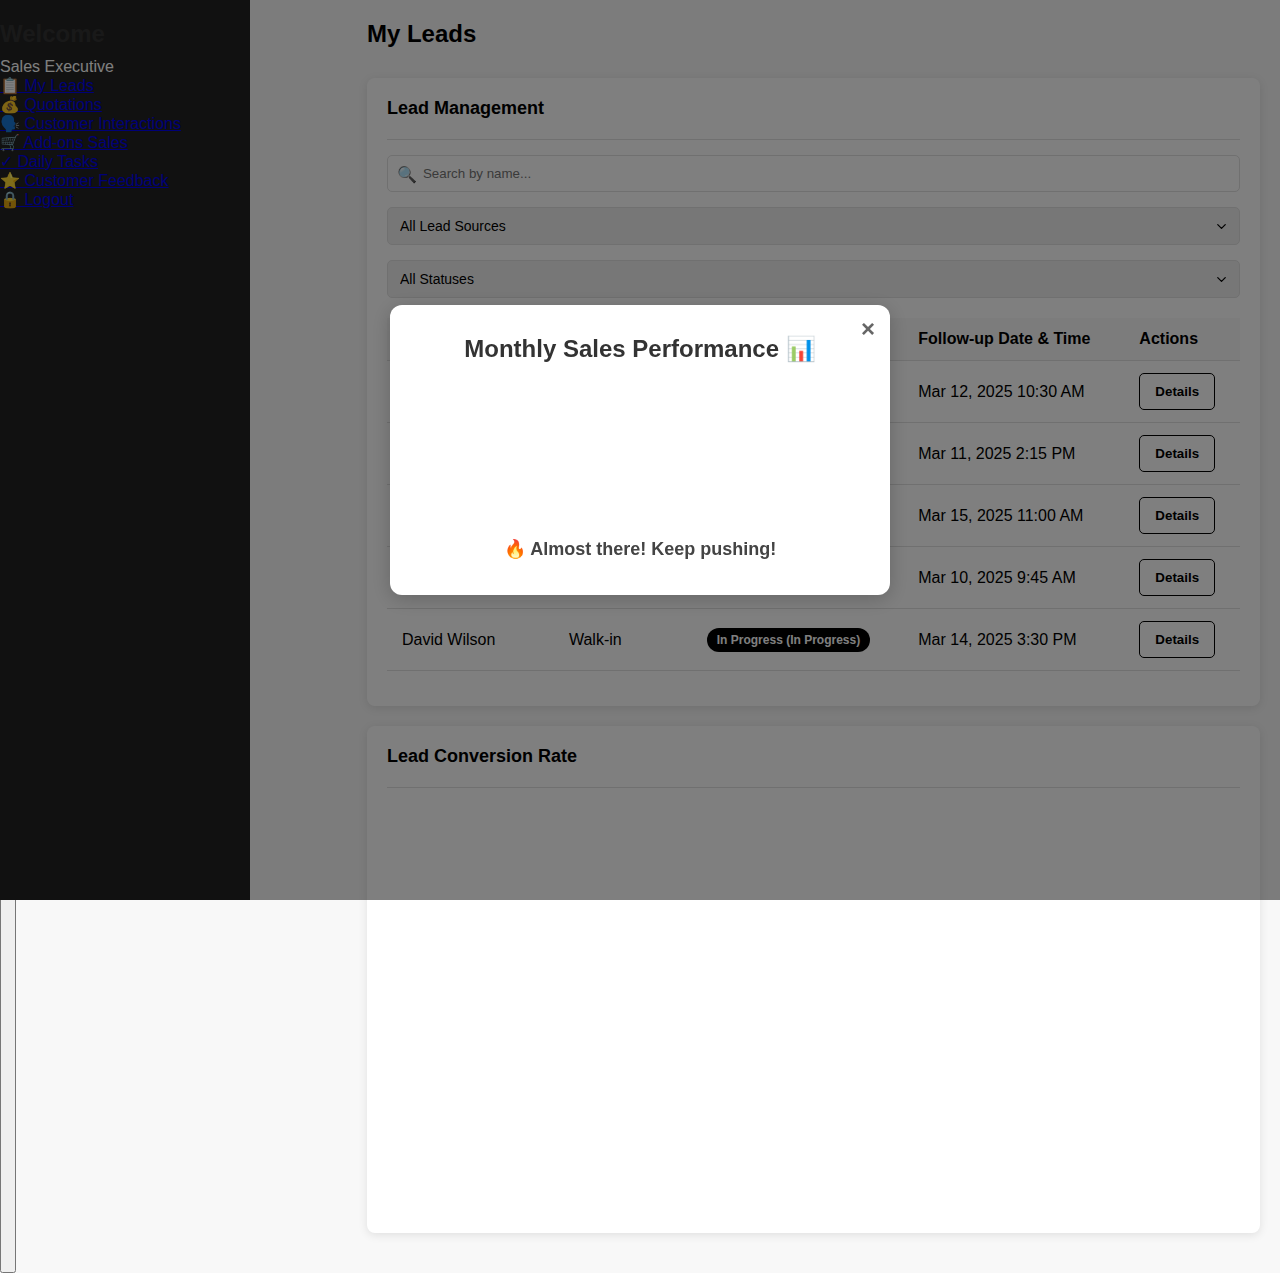
==== commit 946fc867: "Update execut.html" ====
--- a/execut.html
+++ b/execut.html
@@ -8,46 +8,28 @@
     <link rel="stylesheet" href="execut.css">
 </head>
 <body>
-    
+    <button class="toggle-btn">☰</button>
+
     <div class="sidebar">
-        <div class="sidebar-header">
-            <div class="user-info">
-                <div class="user-avatar">
-                    <img src="user.jpg" alt="User Avatar" class="avatar-img">
-                </div>
-                <div>
-                    <div class="user-name">Alex Johnson</div>
-                    <div class="user-role">Sales Executive</div>
-                </div>
-            </div>
+        <div class="brand">
+            <h2>Welcome</h2>
+            <p>Sales Executive</p>
         </div>
-        <div class="sidebar-menu">
-            <a href="#my-leads" class="active" data-section="my-leads-section">
-                <i class="fas fa-clipboard-list"></i> My Leads
-            </a>
-            <a href="#quotations" data-section="quotations-section">
-                <i class="fas fa-file-invoice-dollar"></i>💰 Quotations
-            </a>
-            <a href="#customer-interactions" data-section="customer-interactions-section">
-                <i class="fas fa-comments"></i>🗣 Customer Interactions
-            </a>
-            <a href="#addons-section" data-section="addons-section">
-                <i class="fas fa-cart-plus"></i>🛒  Add-ons Sales
-            </a>
-            <a href="#daily-tasks-section" data-section="daily-tasks-section">
-                <i class="fas fa-tasks"></i>✓ Daily Tasks
-            </a>
-            <a href="#customer-feedback-section" data-section="customer-feedback-section">
-                <i class="fas fa-star"></i>⭐Customer Feedback
-            </a>
-            <a href="#logout" id="logout-btn" class="nav-link">
-                <i class="fas fa-lock"></i>🔒 Logout
-            </a>
+        <ul class="nav-links">
+            <li><a href="#my-leads" class="active">📋 My Leads</a></li>
+            <li><a href="#quotations">💰 Quotations</a></li>
+            <li><a href="#customer-interactions">🗣️ Customer Interactions</a></li>
+            <li><a href="#addons-section">🛒 Add-ons Sales</a></li>
+            <li><a href="#daily-tasks-section">✓ Daily Tasks</a></li>
+            <li><a href="#customer-feedback-section">⭐ Customer Feedback</a></li>
+            <li><a href="#logout">🔒 Logout</a></li>
+        </ul>
+    </div>
+
+    <div class="top-section">
+        <div class="top-section-right">
+            <img src="https://i.ibb.co/v6xgw8Wd/Kia-new-logo-black-removebg-preview.png" alt="KIA Logo" class="header-logo">
         </div>
-    </div>
-
-    <div class="kia-logo-container">
-        <img src="https://i.ibb.co/v6xgw8Wd/Kia-new-logo-black-removebg-preview.png" alt="Kia-new-logo-black-removebg-preview" border="0"></a>
     </div>
 
     <div class="main-content">
@@ -221,20 +203,33 @@
                     
                     <div class="form-row">
                         <div class="form-group">
+                            <label for="ex-showroom">Ex-Showroom Price</label>
+                            <input type="number" id="ex-showroom" class="form-control" readonly value="1200000">
+                        </div>
+                        <div class="form-group">
+                            <label for="tax-amount">Taxes & Registration</label>
+                            <input type="number" id="tax-amount" class="form-control" readonly value="180000">
+                        </div>
+                        <div class="form-group">
+                            <label for="discount-amount">Discount</label>
+                            <input type="number" id="discount-amount" class="form-control" value="0">
+                        </div>
+                    </div>
+                    
+                    <div class="form-row">
+                        <div class="form-group">
                             <label for="add-ons">Add-ons</label>
-                            <div id="add-ons-container" class="dropdown-container">
-                                <div id="add-ons-display" class="dropdown-display">Select Add-ons</div>
-                                <div id="add-ons-dropdown" class="dropdown-select">
-                                    <select id="add-ons" class="form-control" multiple>
-                                        <option value="Extended Warranty" data-price="25000">Extended Warranty (₹25,000)</option>
-                                        <option value="Premium Floor Mats" data-price="5000">Premium Floor Mats (₹5,000)</option>
-                                        <option value="Seat Covers" data-price="12000">Seat Covers (₹12,000)</option>
-                                        <option value="Infotainment Upgrade" data-price="18000">Infotainment Upgrade (₹18,000)</option>
-                                    </select>
-                                    <button id="add-ons-ok-btn" class="btn btn-primary">OK</button>
-                                </div>
+                            <select id="add-ons" class="form-control" multiple>
+                                <option value="25000">Extended Warranty (₹25,000)</option>
+                                <option value="5000">Premium Floor Mats (₹5,000)</option>
+                                <option value="12000">Seat Covers (₹12,000)</option>
+                                <option value="18000">Infotainment Upgrade (₹18,000)</option>
+                            </select>
+                            <div id="new-addon-container" style="display:none;">
+                                <input type="text" id="new-addon-name" class="form-control" placeholder="Enter the new add-on name">
+                                <input type="number" id="new-addon-price" class="form-control" placeholder="Enter price (₹)">
+                                <button type="button" id="add-addon-btn" class="btn btn-primary">Add</button>
                             </div>
-                            <ul id="selected-addons-list" class="selected-addons-list"></ul>
                         </div>
                         <div class="form-group">
                             <label for="add-ons-cost">Add-ons Cost</label>
@@ -254,10 +249,9 @@
                     <div style="display: flex; gap: 10px;">
                         <button type="submit" class="btn btn-primary">Generate & Email Quotation</button>
                         <button type="button" class="btn btn-outline">Save Draft</button>
-                    </div>
-                </form>
-            </div>
-            
+                </div>
+            </div>
+
             <div class="card">
                 <div class="card-header">
                     <h2>Saved Quotations</h2>
@@ -794,47 +788,55 @@
     <script src="https://cdnjs.cloudflare.com/ajax/libs/Chart.js/3.9.1/chart.min.js"></script>
     <script>
 
-document.addEventListener('DOMContentLoaded', function () {
-    const sections = document.querySelectorAll('.section'); // All sections
-    const navLinks = document.querySelectorAll('.sidebar-menu a'); // All sidebar links
-
-    // Show only the first section on load
-    sections.forEach(section => section.style.display = 'none'); // Hide all sections
-    const firstSection = document.querySelector('.section.active'); // Find the active section
-    if (firstSection) {
-        firstSection.style.display = 'block'; // Show the active section
+        document.addEventListener('DOMContentLoaded', function () {
+            const sections = document.querySelectorAll('.section');
+            const navLinks = document.querySelectorAll('.nav-links a');
+            const sidebar = document.querySelector('.sidebar');
+            const toggleBtn = document.querySelector('.toggle-btn');
+
+            // Sidebar Toggle Button
+            toggleBtn.addEventListener('click', function () {
+                sidebar.classList.toggle('active');
+            });
+
+            // Show only the first section on load
+            sections.forEach(section => section.style.display = 'none');
+            document.getElementById('my-leads').style.display = 'block';
+            navLinks[0].classList.add('active');
+
+            navLinks.forEach(link => {
+                link.addEventListener('click', function (event) {
+                    event.preventDefault();
+                    const targetId = this.getAttribute('href').substring(1);
+                    const targetSection = document.getElementById(targetId);
+
+                    // Hide all sections first
+                    sections.forEach(section => section.style.display = 'none');
+
+                    // Show only the clicked section
+                    if (targetSection) {
+                        targetSection.style.display = 'block';
+                    }
+
+                    // Remove active class from all links & add to clicked one
+                    navLinks.forEach(l => l.classList.remove('active'));
+                    this.classList.add('active');
+
+                    // Close sidebar on mobile after selection
+                    sidebar.classList.remove('active');
+    if (targetSection) {
+        targetSection.classList.add('active-section');
+        
+        // Scroll to top of page
+        window.scrollTo({
+            top: 0,
+            behavior: 'smooth'
+        });
     }
-
-    // Add click event listeners to navigation links
-    navLinks.forEach(link => {
-        link.addEventListener('click', function (event) {
-            event.preventDefault(); // Prevent default anchor behavior
-
-            // Get the target section ID from the link's href attribute
-            const targetId = this.getAttribute('href').substring(1);
-            const targetSection = document.getElementById(targetId);
-
-            // Hide all sections
-            sections.forEach(section => section.style.display = 'none');
-
-            // Show the target section
-            if (targetSection) {
-                targetSection.style.display = 'block';
-            }
-
-            // Scroll to the top of the page instantly
-            window.scrollTo({
-                top: 0,
-                behavior: 'instant' // Ensures instant scrolling
+                });
+                
             });
-
-            // Remove active class from all links and add it to the clicked link
-            navLinks.forEach(link => link.classList.remove('active'));
-            this.classList.add('active');
         });
-    });
-});
-
         document.addEventListener("DOMContentLoaded", function() {
         document.querySelector("a[href='#logout']").addEventListener("click", function(event) {
             event.preventDefault();
@@ -1007,63 +1009,6 @@
         margin-bottom: 5px;
         color: #444;
     }
-/*addson*/
-.dropdown-container {
-    position: relative;
-    display: inline-block;
-    width: 100%;
-}
-
-.dropdown-display {
-    border: 1px solid #ccc;
-    padding: 10px;
-    border-radius: 4px;
-    background-color: #fff;
-    cursor: pointer;
-    width: 100%;
-    box-sizing: border-box;
-}
-
-.dropdown-select {
-    display: none;
-    position: absolute;
-    top: 100%;
-    left: 0;
-    width: 100%;
-    z-index: 10;
-    background-color: #fff;
-    border: 1px solid #ccc;
-    border-radius: 4px;
-    box-shadow: 0 4px 6px rgba(0, 0, 0, 0.1);
-    padding: 10px;
-}
-
-.dropdown-select.show {
-    display: block;
-}
-
-.dropdown-select select {
-    width: 100%;
-    margin-bottom: 10px;
-}
-
-.selected-addons-list {
-    list-style-type: disc;
-    margin-top: 10px;
-    padding-left: 20px;
-}
-
-.selected-addons-list li {
-    margin-bottom: 5px;
-}
-
-#add-ons-ok-btn {
-    display: block;
-    width: 100%;
-    text-align: center;
-    margin-top: 10px;
-}
-
 </style>
 
 <script>
@@ -1139,7 +1084,6 @@
                 }
             }
         });
-        
 
         // Arrow Positioning with animation
         setTimeout(() => {
@@ -1149,61 +1093,7 @@
             arrow.style.transform = `rotate(${angle - 90}deg)`;
         }, 100);
     });
-    document.addEventListener('DOMContentLoaded', function () {
-    const addOnsContainer = document.getElementById('add-ons-container');
-    const addOnsDisplay = document.getElementById('add-ons-display');
-    const addOnsDropdown = document.getElementById('add-ons-dropdown');
-    const addOnsSelect = document.getElementById('add-ons');
-    const addOnsOkBtn = document.getElementById('add-ons-ok-btn');
-    const selectedAddonsList = document.getElementById('selected-addons-list');
-    const addOnsCostInput = document.getElementById('add-ons-cost');
-    const totalAmountInput = document.getElementById('total-amount');
-    const basePrice = 1380000; // Base on-road price
-
-    // Toggle dropdown visibility
-    addOnsDisplay.addEventListener('click', function () {
-        addOnsDropdown.classList.toggle('show');
-    });
-
-    // Function to update the selected add-ons list and costs
-    function updateSelectedAddons() {
-        // Clear the current list
-        selectedAddonsList.innerHTML = '';
-
-        // Get selected options
-        const selectedOptions = Array.from(addOnsSelect.selectedOptions);
-
-        // Calculate total add-ons cost
-        let totalAddOnsCost = 0;
-
-        const selectedTexts = [];
-        selectedOptions.forEach(option => {
-            const listItem = document.createElement('li');
-            listItem.textContent = option.text;
-            selectedAddonsList.appendChild(listItem);
-
-            // Add the price of the selected add-on
-            totalAddOnsCost += parseInt(option.getAttribute('data-price'), 10);
-
-            // Collect selected option text
-            selectedTexts.push(option.text);
-        });
-
-        // Update the display text
-        addOnsDisplay.textContent = selectedTexts.length > 0 ? selectedTexts.join(', ') : 'Select Add-ons';
-
-        // Update the add-ons cost and total price
-        addOnsCostInput.value = totalAddOnsCost;
-        totalAmountInput.value = basePrice + totalAddOnsCost;
-
-        // Hide the dropdown after pressing OK
-        addOnsDropdown.classList.remove('show');
-    }
-
-    // Add event listener to the OK button to update the list and costs
-    addOnsOkBtn.addEventListener('click', updateSelectedAddons);
-});
 </script>
 
 </body>
-</html>+</html>
